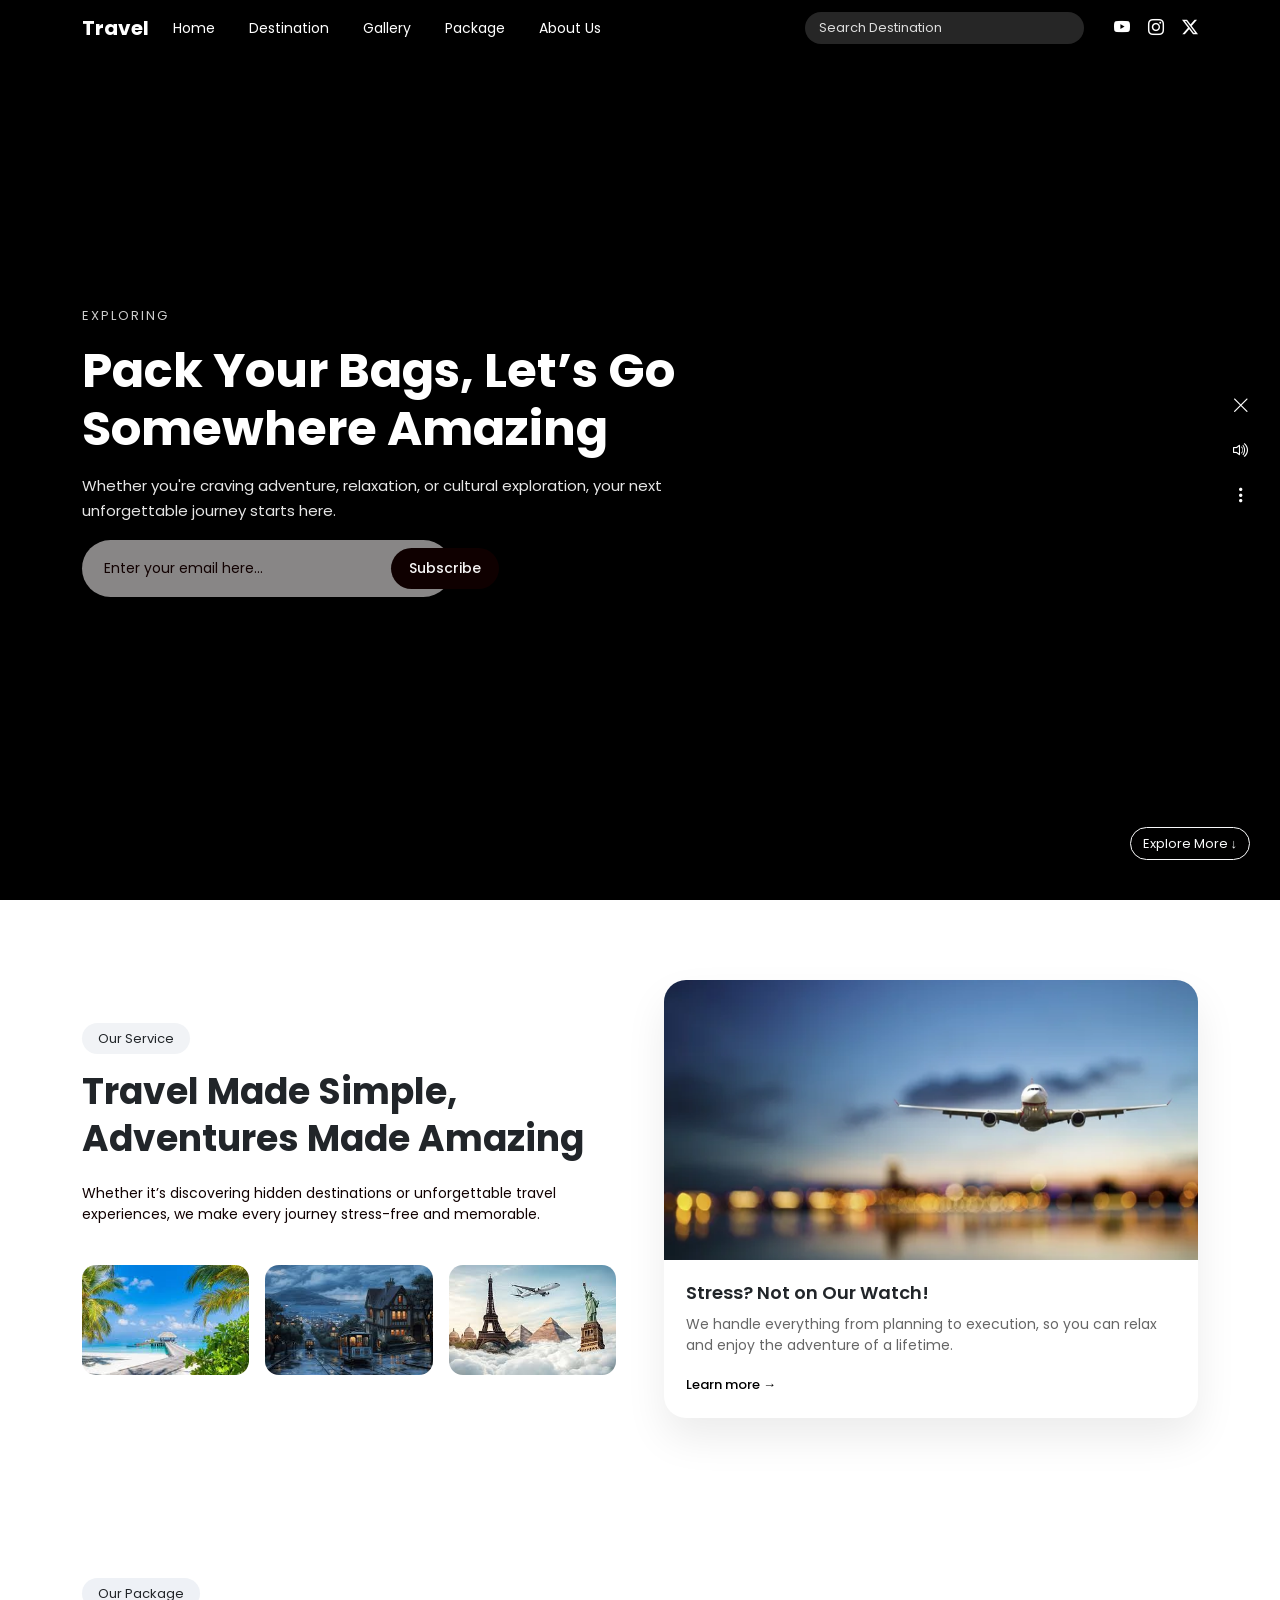
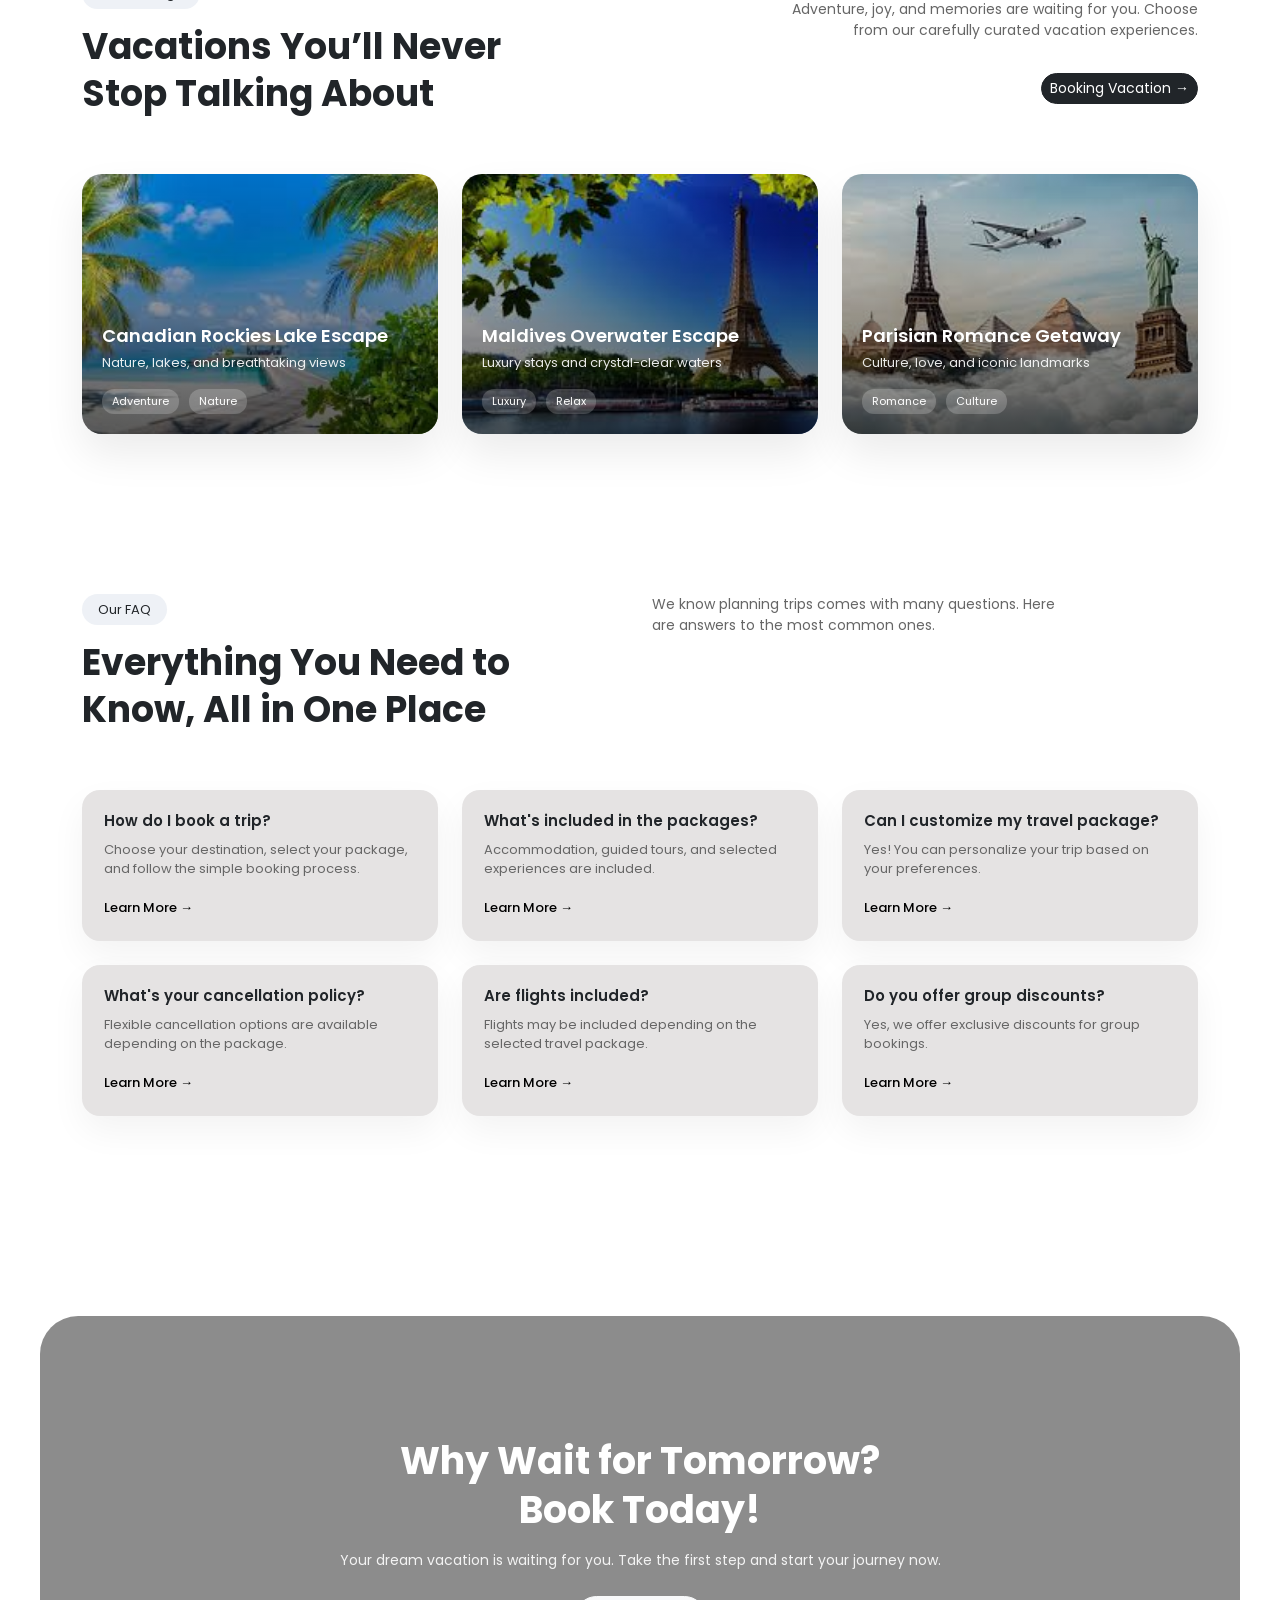
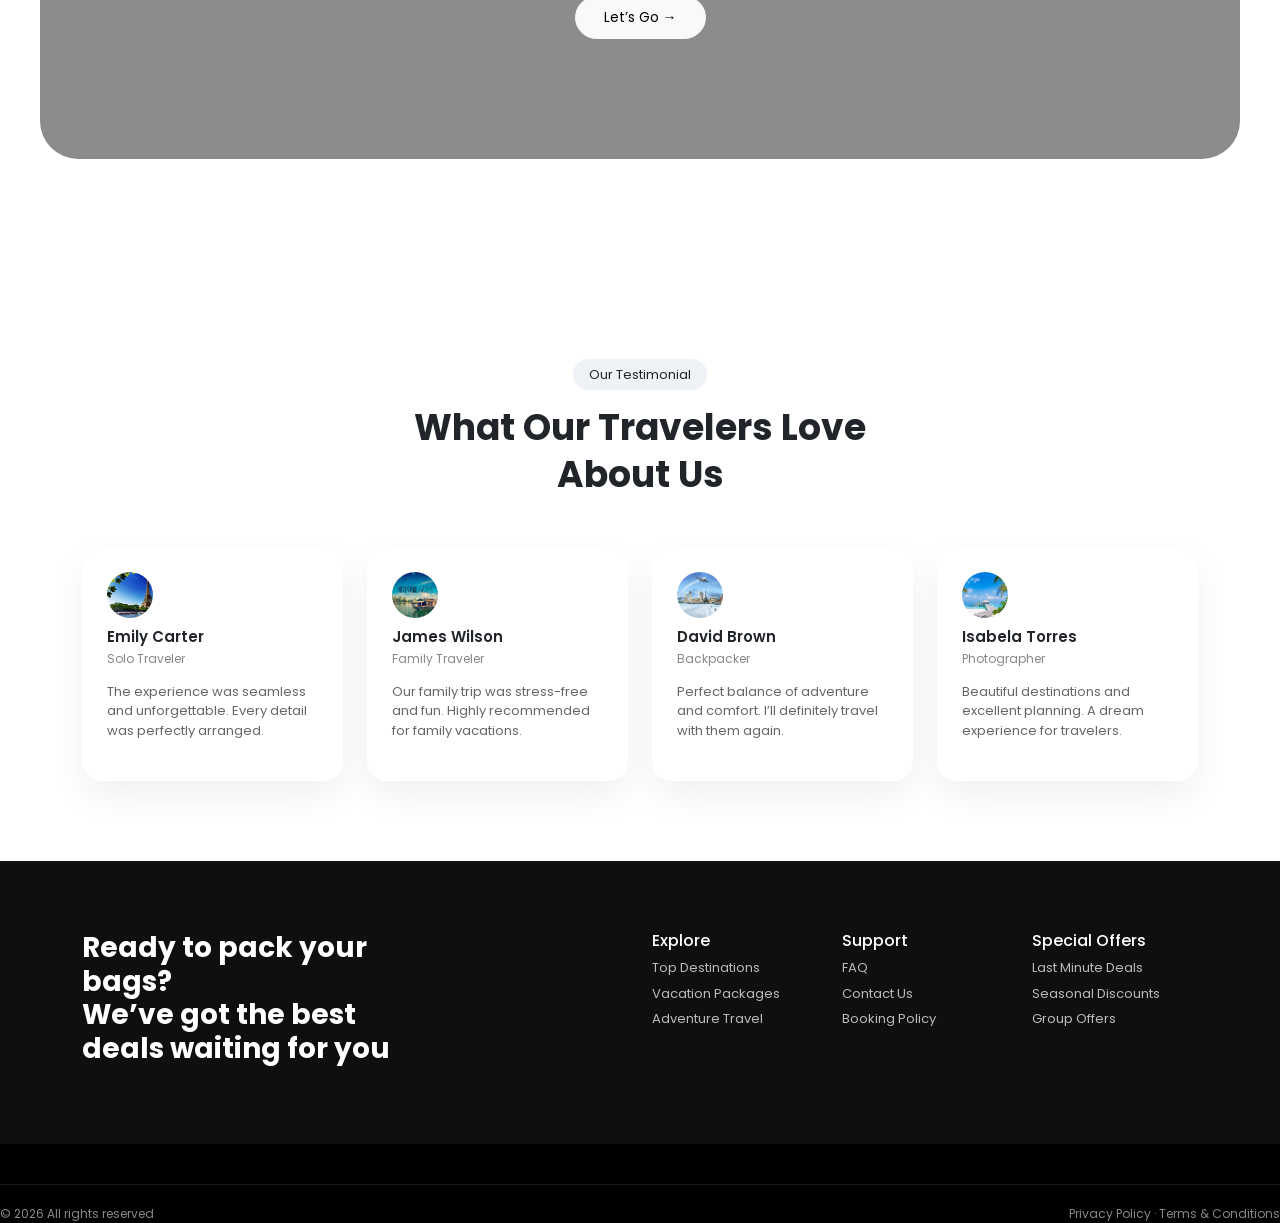
==== index.html @ fcba5f70 "first commit" ====
<!DOCTYPE html>
<html lang="en">
<head>
  <meta charset="UTF-8">
  <title>Travel Hero Section</title>

  <!-- Bootstrap 5 -->
  <link href="https://cdn.jsdelivr.net/npm/bootstrap@5.3.2/dist/css/bootstrap.min.css" rel="stylesheet">

  <!-- Bootstrap Icons -->
  <link href="https://cdn.jsdelivr.net/npm/bootstrap-icons/font/bootstrap-icons.css" rel="stylesheet">

  <!-- Google Font -->
  <link href="https://fonts.googleapis.com/css2?family=Poppins:wght@300;400;600;700&display=swap" rel="stylesheet">
  <link rel="stylesheet" href="style.css">
</head>
<body>

<!-- NAVBAR -->
<nav class="navbar navbar-expand-lg navbar-dark fixed-top">
  <div class="container">
    <a class="navbar-brand fw-bold" href="#">Travel</a>

    <button class="navbar-toggler" data-bs-toggle="collapse" data-bs-target="#menu">
      <span class="navbar-toggler-icon"></span>
    </button>

    <div class="collapse navbar-collapse" id="menu">
      <ul class="navbar-nav me-auto">
        <li class="nav-item"><a class="nav-link active" href="#">Home</a></li>
        <li class="nav-item"><a class="nav-link" href="#">Destination</a></li>
        <li class="nav-item"><a class="nav-link" href="#">Gallery</a></li>
        <li class="nav-item"><a class="nav-link" href="#">Package</a></li>
        <li class="nav-item"><a class="nav-link" href="#">About Us</a></li>
      </ul>

      <input type="text" class="search-box me-3" placeholder="Search Destination">

      <div class="social-icons">
        <i class="bi bi-youtube"></i>
        <i class="bi bi-instagram"></i>
        <i class="bi bi-twitter-x"></i>
      </div>
    </div>
  </div>
</nav>

<!-- HERO SECTION -->
<section class="hero d-flex align-items-center">
  <div class="container">
    <div class="hero-content">
      <span>Exploring</span>
      <h1>Pack Your Bags, Let’s Go<br>Somewhere Amazing</h1>
      <p>
        Whether you're craving adventure, relaxation, or cultural exploration,
        your next unforgettable journey starts here.
      </p>

      <div class="subscribe-wrapper">
       <input type="email" placeholder="Enter your email here..." />
       <button type="button">Subscribe</button>
      </div>
    </div>
  </div>

  <!-- Right Floating Icons -->
  <div class="right-icons">
    <i class="bi bi-x-lg"></i>
    <i class="bi bi-volume-up"></i>
    <i class="bi bi-three-dots-vertical"></i>
  </div>

  <!-- Explore Button -->
  <div class="explore-btn">
    <button class="btn btn-outline-light">Explore More ↓</button>
  </div>
</section>
<section class="section-wrapper">
  <div class="container">
    <div class="row align-items-center g-5">

      <!-- LEFT -->
      <div class="col-lg-6 left-content">
        <span class="tag">Our Service</span>
        <h2>
          Travel Made Simple,<br>
          Adventures Made Amazing
        </h2>
        <p>
          Whether it’s discovering hidden destinations or unforgettable
          travel experiences, we make every journey stress-free and memorable.
        </p>

        <div class="row thumbs g-3 mt-4">
          <div class="col-4">
            <img src="images/o.jpg" alt="">
          </div>
          <div class="col-4">
            <img src="images/l.jpg" alt="">
          </div>
          <div class="col-4">
            <img src="images/r.jpg" alt="">
          </div>
        </div>
      </div>

      <!-- RIGHT -->
      <div class="col-lg-6">
        <div class="image-card">
          <img src="images/s.jpg" alt="">
          <div class="card-content">
            <h5>Stress? Not on Our Watch!</h5>
            <p>
              We handle everything from planning to execution,
              so you can relax and enjoy the adventure of a lifetime.
            </p>
            <a href="#" class="learn-more">Learn more →</a>
          </div>
        </div>
      </div>

    </div>
  </div>
</section>


<!-- ================= PACKAGES ================= -->
<section class="section-swati">
  <div class="container">

    <div class="row mb-5 align-items-center">
      <div class="col-lg-6">
        <span class="section-badge">Our Package</span>
        <h2>Vacations You’ll Never<br>Stop Talking About</h2>
      </div>
      <div class="col-lg-6 text-lg-end">
        <p class="section-desc ms-lg-auto">
          Adventure, joy, and memories are waiting for you.
          Choose from our carefully curated vacation experiences.
        </p>
        <button class="btn btn-dark btn-sm rounded-pill mt-3">
          Booking Vacation →
        </button>
      </div>
    </div>

    <div class="row g-4">
      <div class="col-lg-4">
        <div class="destination-card" style="background-image:url('images/o.jpg')">
          <div class="destination-content">
            <h5>Canadian Rockies Lake Escape</h5>
            <p>Nature, lakes, and breathtaking views</p>
            <button class="tag-btn">Adventure</button>
            <button class="tag-btn">Nature</button>
          </div>
        </div>
      </div>

      <div class="col-lg-4">
        <div class="destination-card" style="background-image:url('images/p.jpg')">
          <div class="destination-content">
            <h5>Maldives Overwater Escape</h5>
            <p>Luxury stays and crystal-clear waters</p>
            <button class="tag-btn">Luxury</button>
            <button class="tag-btn">Relax</button>
          </div>
        </div>
      </div>

      <div class="col-lg-4">
        <div class="destination-card" style="background-image:url('images/r.jpg')">
          <div class="destination-content">
            <h5>Parisian Romance Getaway</h5>
            <p>Culture, love, and iconic landmarks</p>
            <button class="tag-btn">Romance</button>
            <button class="tag-btn">Culture</button>
          </div>
        </div>
      </div>
    </div>

  </div>
</section>

<!-- ================= FAQ ================= -->
<section class="section-shinu">
  <div class="container">

    <div class="row mb-5">
      <div class="col-lg-6">
        <span class="section-badge">Our FAQ</span>
        <h2>Everything You Need to<br>Know, All in One Place</h2>
      </div>
      <div class="col-lg-6">
        <p class="section-desc">
          We know planning trips comes with many questions.
          Here are answers to the most common ones.
        </p>
      </div>
    </div>

    <div class="row g-4">
      <div class="col-md-4">
        <div class="faq-card">
          <h6>How do I book a trip?</h6>
          <p>Choose your destination, select your package,
             and follow the simple booking process.</p>
          <a href="#" class="learn-more">Learn More →</a>
        </div>
      </div>

      <div class="col-md-4">
        <div class="faq-card">
          <h6>What's included in the packages?</h6>
          <p>Accommodation, guided tours, and selected
             experiences are included.</p>
          <a href="#" class="learn-more">Learn More →</a>
        </div>
      </div>

      <div class="col-md-4">
        <div class="faq-card">
          <h6>Can I customize my travel package?</h6>
          <p>Yes! You can personalize your trip based on
             your preferences.</p>
          <a href="#" class="learn-more">Learn More →</a>
        </div>
      </div>

      <div class="col-md-4">
        <div class="faq-card">
          <h6>What's your cancellation policy?</h6>
          <p>Flexible cancellation options are available
             depending on the package.</p>
          <a href="#" class="learn-more">Learn More →</a>
        </div>
      </div>

      <div class="col-md-4">
        <div class="faq-card">
          <h6>Are flights included?</h6>
          <p>Flights may be included depending on the
             selected travel package.</p>
          <a href="#" class="learn-more">Learn More →</a>
        </div>
      </div>

      <div class="col-md-4">
        <div class="faq-card">
          <h6>Do you offer group discounts?</h6>
          <p>Yes, we offer exclusive discounts for
             group bookings.</p>
          <a href="#" class="learn-more">Learn More →</a>
        </div>
      </div>
    </div>

  </div>
</section>
<!-- ================= CTA IMAGE ================= -->
<section class="section-shinu">
  <div class="cta-section">
    <div class="cta-content">
      <h2>Why Wait for Tomorrow?<br>Book Today!</h2>
      <p>
        Your dream vacation is waiting for you.
        Take the first step and start your journey now.
      </p>
      <button class="btn btn-light">Let’s Go →</button>
    </div>
  </div>
</section>

<!-- ================= TESTIMONIALS ================= -->
<section class="section-shinu">
  <div class="container text-center mb-5">
    <span class="section-badge">Our Testimonial</span>
    <h2>What Our Travelers Love<br>About Us</h2>
  </div>

  <div class="container">
    <div class="row g-4">

      <div class="col-lg-3 col-md-6">
        <div class="testimonial-card">
          <img src="images/p.jpg">
          <h6>Emily Carter</h6>
          <small>Solo Traveler</small>
          <p>The experience was seamless and unforgettable.
             Every detail was perfectly arranged.</p>
        </div>
      </div>

      <div class="col-lg-3 col-md-6">
        <div class="testimonial-card">
          <img src="images/k.jpg">
          <h6>James Wilson</h6>
          <small>Family Traveler</small>
          <p>Our family trip was stress-free and fun.
             Highly recommended for family vacations.</p>
        </div>
      </div>

      <div class="col-lg-3 col-md-6">
        <div class="testimonial-card">
          <img src="images/j.jpg">
          <h6>David Brown</h6>
          <small>Backpacker</small>
          <p>Perfect balance of adventure and comfort.
             I’ll definitely travel with them again.</p>
        </div>
      </div>

      <div class="col-lg-3 col-md-6">
        <div class="testimonial-card">
          <img src="images/o.jpg">
          <h6>Isabela Torres</h6>
          <small>Photographer</small>
          <p>Beautiful destinations and excellent planning.
             A dream experience for travelers.</p>
        </div>
      </div>

    </div>
  </div>
</section>

<!-- ================= FOOTER CTA ================= -->
<section class="footer-cta">
  <div class="container">
    <div class="row g-4">
      
      <div class="col-lg-4">
        <h3>Ready to pack your bags?<br>We’ve got the best deals waiting for you</h3>
      </div>

      <!-- RIGHT SIDE CONTENT -->
      <div class="col-lg-6 ms-auto">
        <div class="row">
          <div class="col-lg-4">
            <h6>Explore</h6>
            <ul>
              <li>Top Destinations</li>
              <li>Vacation Packages</li>
              <li>Adventure Travel</li>
            </ul>
          </div>

          <div class="col-lg-4">
            <h6>Support</h6>
            <ul>
              <li>FAQ</li>
              <li>Contact Us</li>
              <li>Booking Policy</li>
            </ul>
          </div>

          <div class="col-lg-4">
            <h6>Special Offers</h6>
            <ul>
              <li>Last Minute Deals</li>
              <li>Seasonal Discounts</li>
              <li>Group Offers</li>
            </ul>
          </div>
        </div>
      </div>

    </div>
  </div>
</section>

    <div class="footer-bottom d-flex justify-content-between">
      <span>© 2026 All rights reserved</span>
      <span>Privacy Policy · Terms & Conditions</span>
    </div>
  </div>
</section>
<script src="https://cdn.jsdelivr.net/npm/bootstrap@5.3.2/dist/js/bootstrap.bundle.min.js"></script>
</body>
</html>
---- style.css ----
body {
      font-family: 'Poppins', sans-serif;
      background: #000;
    }

    /* NAVBAR */
    .navbar {
      
      backdrop-filter: blur(6px);
    }

    .nav-link {
      color: #fff !important;
      font-size: 14px;
      margin-right: 18px;
    }

    .search-box {
      background: rgba(255,255,255,0.15);
      border: none;
      color: #fff;
      padding: 6px 14px;
      border-radius: 20px;
      font-size: 13px;
    }

    .search-box::placeholder {
      color: #ddd;
    }

    .social-icons i {
      color: #fff;
      margin-left: 14px;
      cursor: pointer;
    }

    /* HERO */
    .hero {
      height: 100vh;
      background: url("images/bg.jpg") center/cover no-repeat;
      position: relative;
      color: #fff;
    }

    .hero::before {
      content: "";
      position: absolute;
      inset: 0;
      background: linear-gradient(to right,
        rgba(0,0,0,0.65),
        rgba(0,0,0,0.25)
      );
    }

    .hero-content {
      position: relative;
      max-width: 650px;
    }

    .hero-content span {
      text-transform: uppercase;
      letter-spacing: 2px;
      font-size: 13px;
      opacity: 0.8;
    }

    .hero-content h1 {
      font-size: 48px;
      font-weight: 700;
      margin: 15px 0;
    }

    .hero-content p {
      font-size: 15px;
      line-height: 1.7;
      opacity: 0.9;
    }

    .hero-content .btn {
      border-radius: 30px;
      padding: 10px 26px;
      font-size: 14px;
    }

    /* RIGHT ICONS */
    .right-icons {
      position: absolute;
      right: 30px;
      top: 50%;
      transform: translateY(-50%);
      display: flex;
      flex-direction: column;
      gap: 18px;
      z-index: 10;
    }

    .right-icons i {
      font-size: 18px;
      cursor: pointer;
    }

    /* EXPLORE MORE */
    .explore-btn {
      position: absolute;
      right: 30px;
      bottom: 40px;
      z-index: 10;
    }

  .explore-btn button {
      border-radius: 30px;
      font-size: 13px;
    }
  .section-wrapper {
      padding: 80px 0;
      background-color: white;
      
    }
.subscribe-wrapper {
  display: flex;
  align-items: center;
  background: rgba(248, 245, 245, 0.55); /* transparent dark bg */
  border-radius: 50px;
  padding: 6px;
  width: 370px;
  max-width: 100%;

}
.subscribe-wrapper input {
  flex: 1;
  background: transparent;
  border: none;
  outline: none;
  color: #fff;
  padding: 12px 16px;
  font-size: 14px;
}

.subscribe-wrapper input::placeholder {
  color: #110101;
  
}

.subscribe-wrapper button {
  background: #0f0000;
  color: #f7f5f5;
  border: none;
  border-radius: 50px;
  padding: 10px 18px;
  font-size: 14px;
  font-weight: 500;
  cursor: pointer;
  transition: all 0.3s ease;
}

.subscribe-wrapper button:hover {
  background: #f1f1f1;
}

    /* LEFT CONTENT */
    .tag {
      display: inline-block;
      background: #f1f3f6;
      padding: 6px 16px;
      border-radius: 20px;
      font-size: 13px;
      margin-bottom: 15px;
    }
    

    .left-content h2 {
      font-weight: 700;
      font-size: 36px;
      line-height: 1.3;
    }

    .left-content p {
      font-size: 14px;
      color: #100000;
      margin: 20px 0;
    }

    /* THUMBNAILS */
    .thumbs img {
      width: 100%;
      border-radius: 14px;
      height: 110px;
      object-fit: cover;
    }

    /* RIGHT CARD */
    .image-card {
      background: #fff;
      border-radius: 22px;
      overflow: hidden;
      box-shadow: 0 20px 40px rgba(0,0,0,0.08);
    }

    .image-card img {
      width: 100%;
      height: 280px;
      object-fit: cover;
    }

    .card-content {
      padding: 22px;
    }

    .card-content h5 {
      font-weight: 600;
      font-size: 18px;
    }

    .card-content p {
      font-size: 14px;
      color: #666;
      margin-top: 10px;
    }

    .learn-more {
      font-size: 14px;
      color: #000;
      font-weight: 500;
      text-decoration: none;
    }

    .learn-more:hover {
      text-decoration: underline;
    }

    section {
      padding: 80px 0;
    }

    /* BADGE */
    .section-badge {
      display: inline-block;
      padding: 6px 16px;
      border-radius: 20px;
      font-size: 13px;
      background: #eef1f6;
      margin-bottom: 15px;
    }

    /* HEADINGS */
    h2 {
      font-weight: 700;
      font-size: 36px;
      line-height: 1.3;
    }

    .section-desc {
      font-size: 14px;
      color: #666;
      max-width: 420px;
    }

    /* DESTINATION CARDS */
    .destination-card {
      position: relative;
      height: 260px;
      border-radius: 20px;
      overflow: hidden;
      background-size: cover;
      background-position: center;
      box-shadow: 0 20px 40px rgba(0,0,0,0.08);
    }

    .destination-card::after {
      content: "";
      position: absolute;
      inset: 0;
      background: linear-gradient(
        to top,
        rgba(0,0,0,0.65),
        rgba(0,0,0,0.1)
      );
    }

    .destination-content {
      position: absolute;
      bottom: 20px;
      left: 20px;
      right: 20px;
      color: #fff;
      z-index: 2;
    }

    .destination-content h5 {
      font-weight: 600;
      font-size: 18px;
      margin-bottom: 6px;
    }

    .destination-content p {
      font-size: 13px;
      opacity: 0.9;
    }
    .section-swati {
      background-color: white;
    }

    .tag-btn {
      font-size: 11px;
      padding: 4px 10px;
      border-radius: 12px;
      background: rgba(255,255,255,0.2);
      color: #fff;
      border: none;
      margin-right: 6px;
    }

    /* FAQ */
    .faq-card {
      background: #e5e3e3;
      border-radius: 18px;
      padding: 22px;
      box-shadow: 0 15px 35px rgba(0,0,0,0.05);
      height: 100%;
    }

    .faq-card h6 {
      font-weight: 600;
      font-size: 15px;
    }

    .faq-card p {
      font-size: 13px;
      color: #666;
      margin-top: 10px;
    }
    .section-shinu {
      
      background-color: white;
      
    }
    .learn-more {
      font-size: 13px;
      font-weight: 500;
      text-decoration: none;
      color: #000;
    }

    .learn-more:hover {
      text-decoration: underline;
    }
    section {
      padding: 80px 0;
    }

    /* ================= CTA IMAGE SECTION ================= */
    .cta-section {
      background: url("images/bg.jpg") center/cover no-repeat;
      border-radius: 38px;
      position: relative;
      padding: 120px 20px;
      margin: 40px;
      overflow: hidden;
    }

    .cta-section::before {
      content: "";
      position: absolute;
      inset: 0;
      background: rgba(0,0,0,0.45);
    }

    .cta-content {
      position: relative;
      max-width: 650px;
      margin: auto;
      text-align: center;
      color: #fff;
    }

    .cta-content h2 {
      font-size: 38px;
      font-weight: 700;
      margin-bottom: 15px;
    }

    .cta-content p {
      font-size: 14px;
      opacity: 0.9;
      margin-bottom: 25px;
    }

    .cta-content .btn {
      border-radius: 30px;
      padding: 10px 28px;
      font-size: 14px;
    }

    /* ================= TESTIMONIALS ================= */
    .section-badge {
      display: inline-block;
      padding: 6px 16px;
      border-radius: 20px;
      font-size: 13px;
      background: #eef1f6;
      margin-bottom: 15px;
    }

    .testimonial-card {
      background: #fff;
      border-radius: 20px;
      padding: 25px;
      box-shadow: 0 15px 35px rgba(0,0,0,0.06);
      height: 100%;
    }

    .testimonial-card img {
      width: 46px;
      height: 46px;
      border-radius: 50%;
      object-fit: cover;
      margin-bottom: 10px;
    }

    .testimonial-card h6 {
      font-size: 15px;
      font-weight: 600;
      margin-bottom: 0;
    }

    .testimonial-card small {
      font-size: 12px;
      color: #888;
    }

    .testimonial-card p {
      font-size: 13px;
      color: #666;
      margin-top: 12px;
    }

    /* ================= FOOTER CTA ================= */
    .footer-cta {
      background: #0f0f0f;
      color: #fff;
      padding: 70px 0;
    }

    .footer-cta h3 {
      font-size: 28px;
      font-weight: 700;
    }

    .footer-cta p {
      font-size: 14px;
      opacity: 0.85;
    }

    .footer-cta ul {
      list-style: none;
      padding: 0;
    }

    .footer-cta ul li {
      font-size: 13px;
      color: #bbb;
      margin-bottom: 6px;
    }

    .footer-bottom {
      border-top: 1px solid rgba(255,255,255,0.1);
      margin-top: 40px;
      padding-top: 20px;
      font-size: 12px;
      color: #888;
    }
    .h6{
      text-align: right;
    }
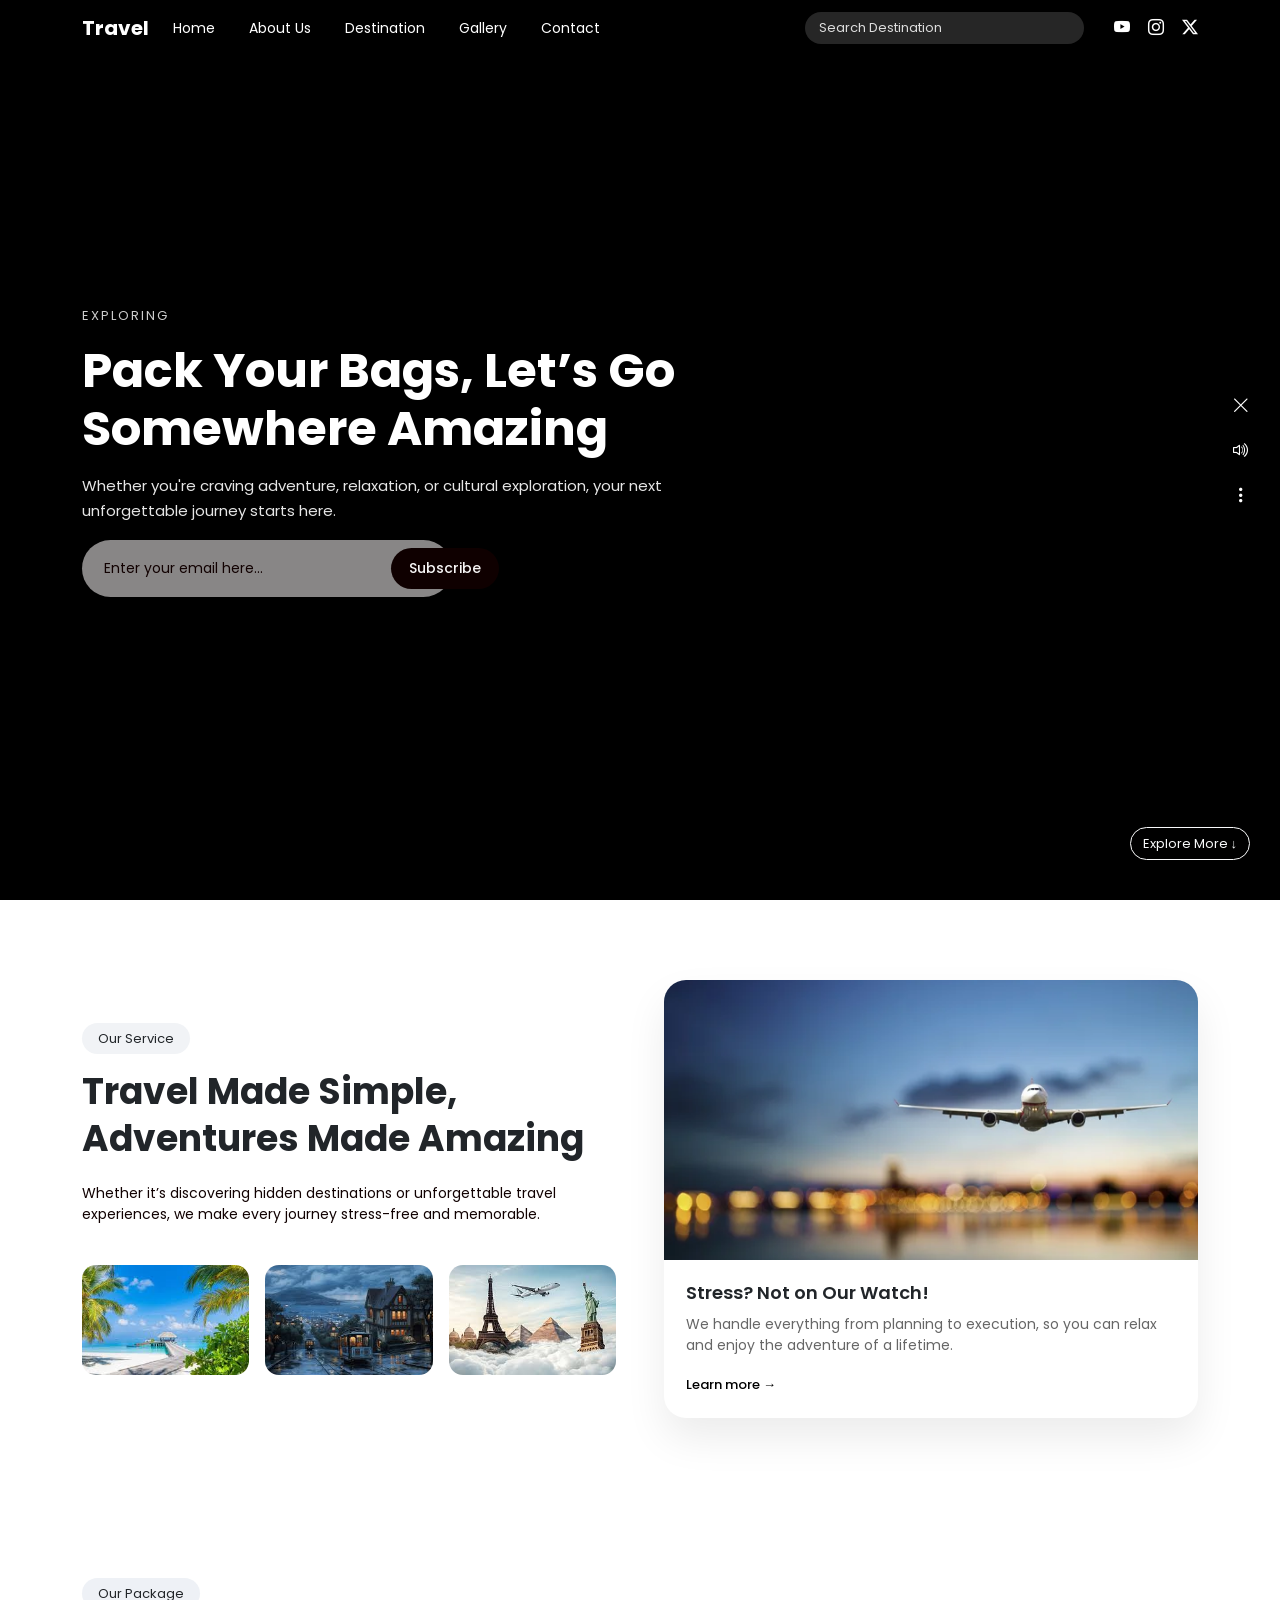
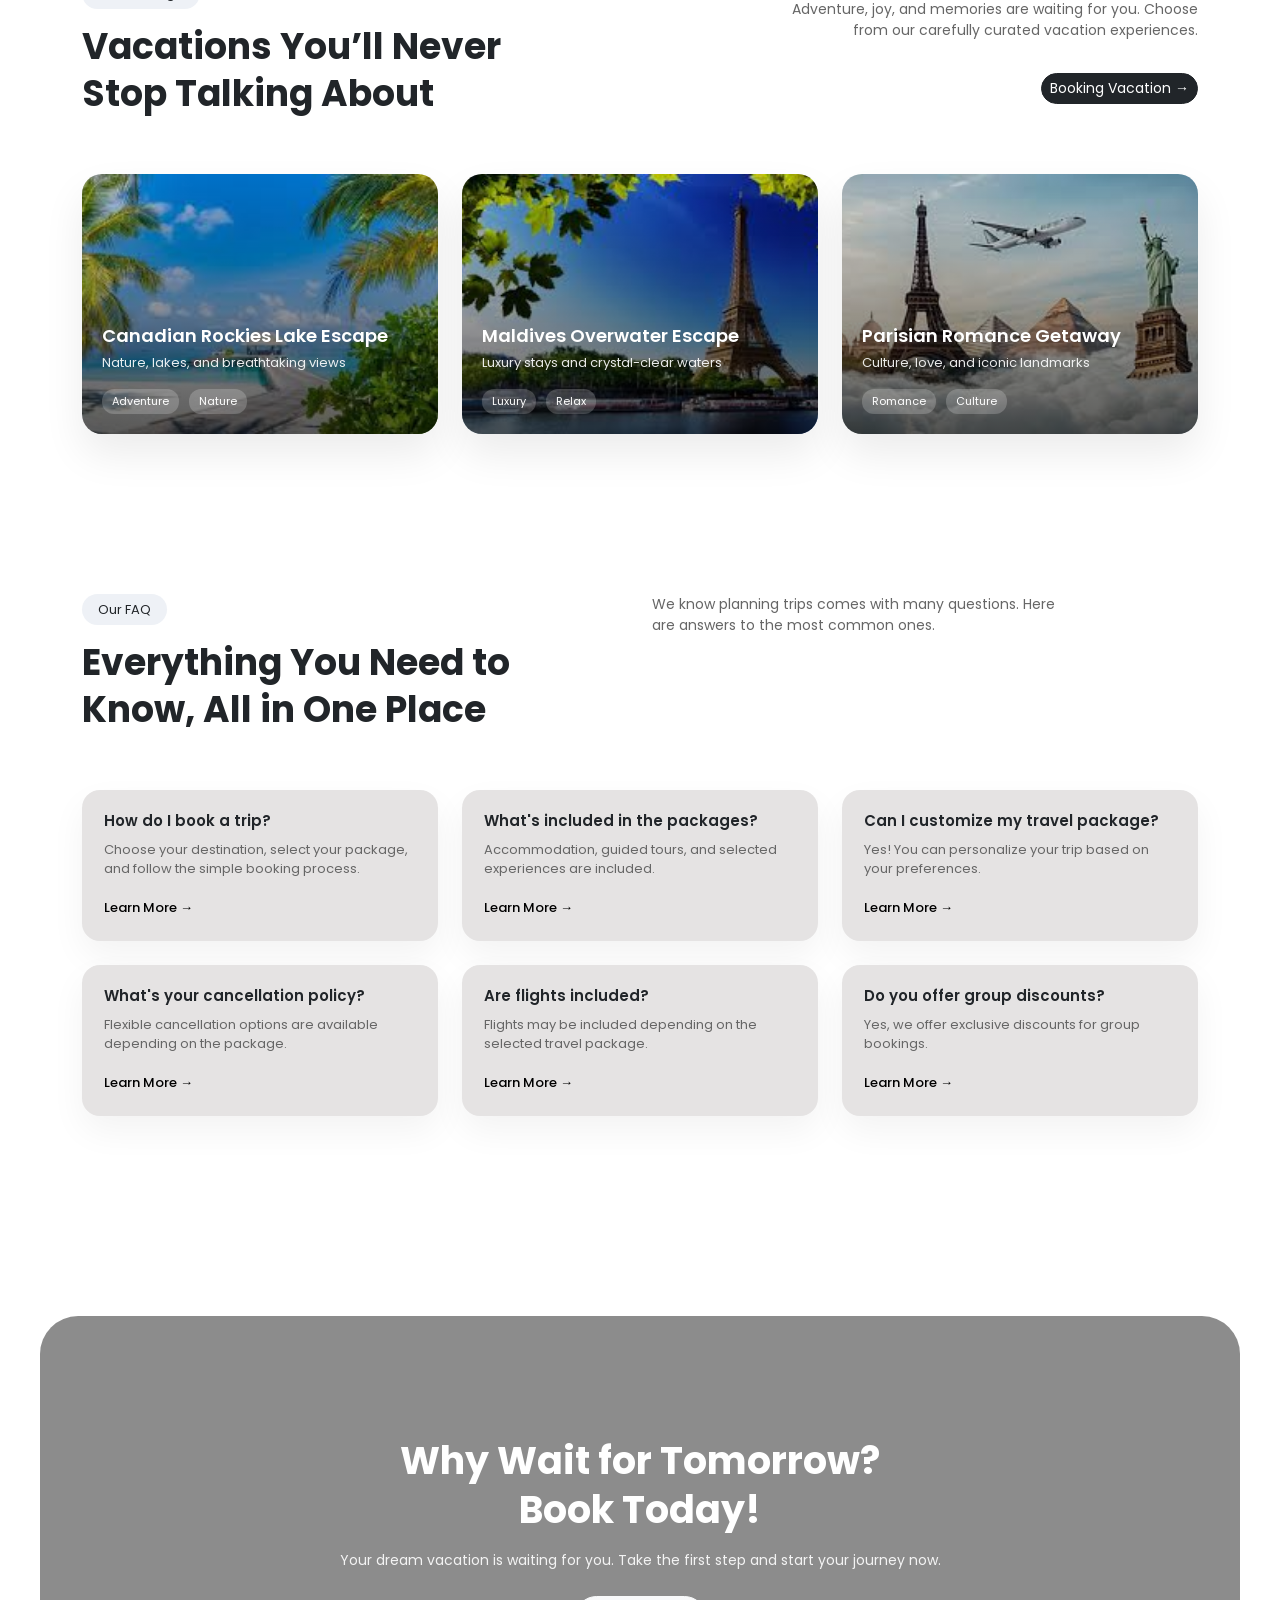
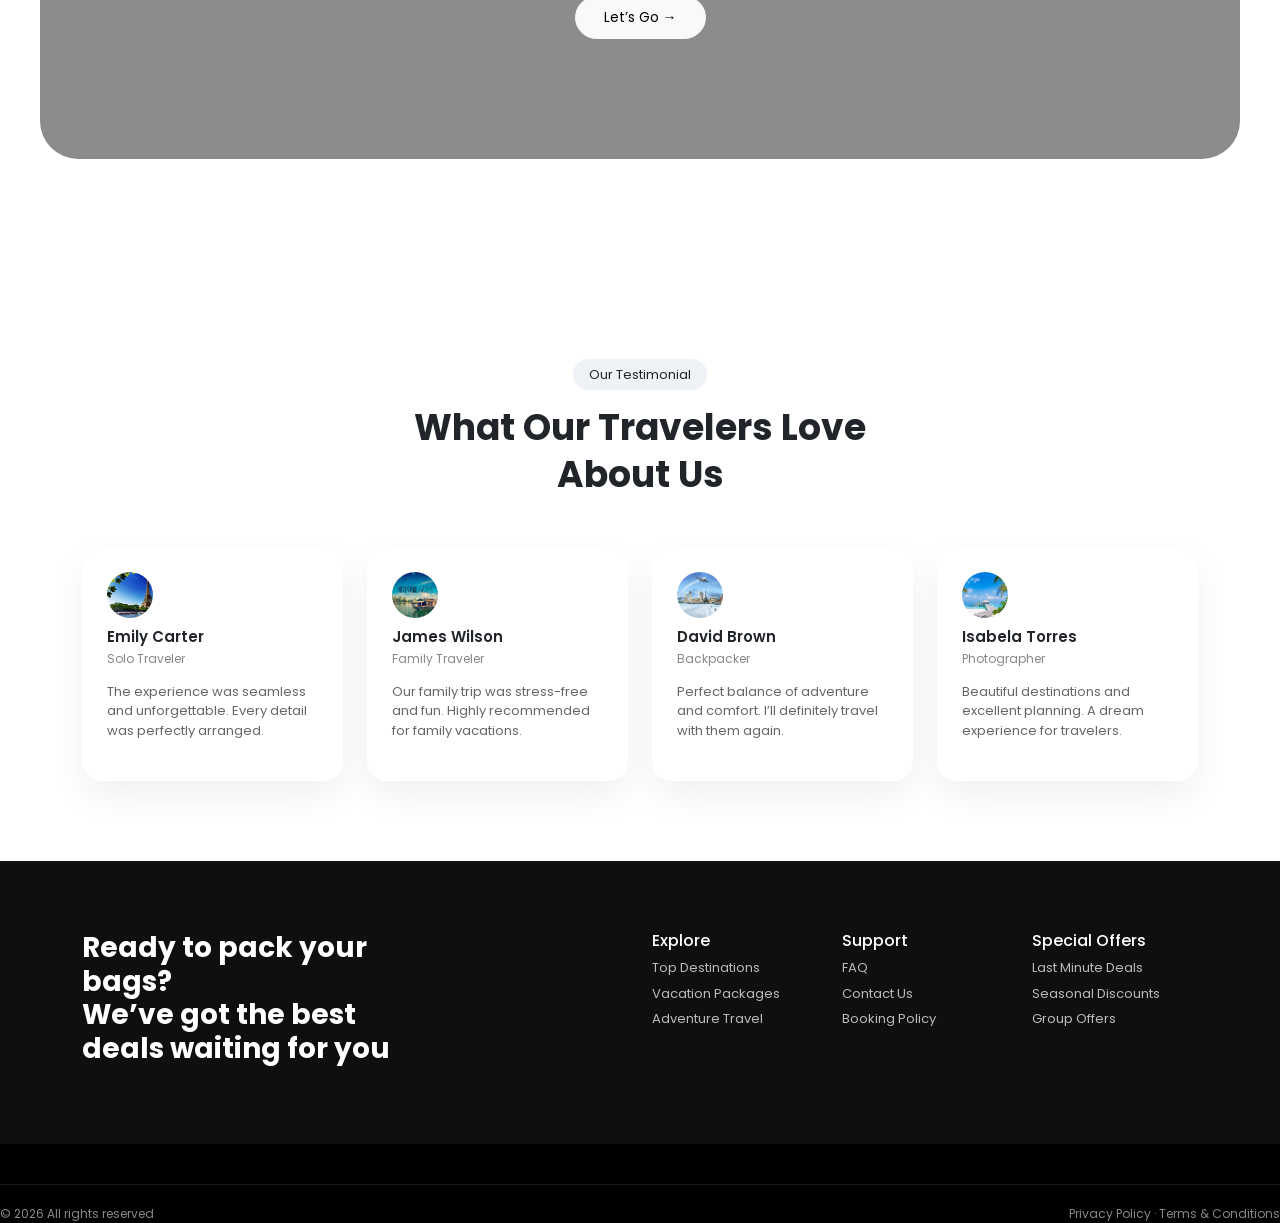
==== commit 60e204ae: "about page update" ====
--- a/index.html
+++ b/index.html
@@ -19,23 +19,37 @@
 <!-- NAVBAR -->
 <nav class="navbar navbar-expand-lg navbar-dark fixed-top">
   <div class="container">
-    <a class="navbar-brand fw-bold" href="#">Travel</a>
+<a class="navbar-brand fw-bold" href="index.html">Travel</a>
 
     <button class="navbar-toggler" data-bs-toggle="collapse" data-bs-target="#menu">
       <span class="navbar-toggler-icon"></span>
     </button>
 
     <div class="collapse navbar-collapse" id="menu">
+      <!-- LEFT MENU -->
       <ul class="navbar-nav me-auto">
-        <li class="nav-item"><a class="nav-link active" href="#">Home</a></li>
-        <li class="nav-item"><a class="nav-link" href="#">Destination</a></li>
-        <li class="nav-item"><a class="nav-link" href="#">Gallery</a></li>
-        <li class="nav-item"><a class="nav-link" href="#">Package</a></li>
-        <li class="nav-item"><a class="nav-link" href="#">About Us</a></li>
+        <li class="nav-item">
+          <a class="nav-link" href="index.html">Home</a>
+        </li>
+         <li class="nav-item">
+          <a class="nav-link" href="about.html">About Us</a>
+        </li>
+        <li class="nav-item">
+          <a class="nav-link" href="destination.html">Destination</a>
+        </li>
+        <li class="nav-item">
+          <a class="nav-link" href="gallery.html">Gallery</a>
+        </li>
+        <li class="nav-item">
+          <a class="nav-link" href="contact.html">Contact</a>
+        </li>
+       
       </ul>
 
+      <!-- SEARCH -->
       <input type="text" class="search-box me-3" placeholder="Search Destination">
 
+      <!-- SOCIAL ICONS -->
       <div class="social-icons">
         <i class="bi bi-youtube"></i>
         <i class="bi bi-instagram"></i>
